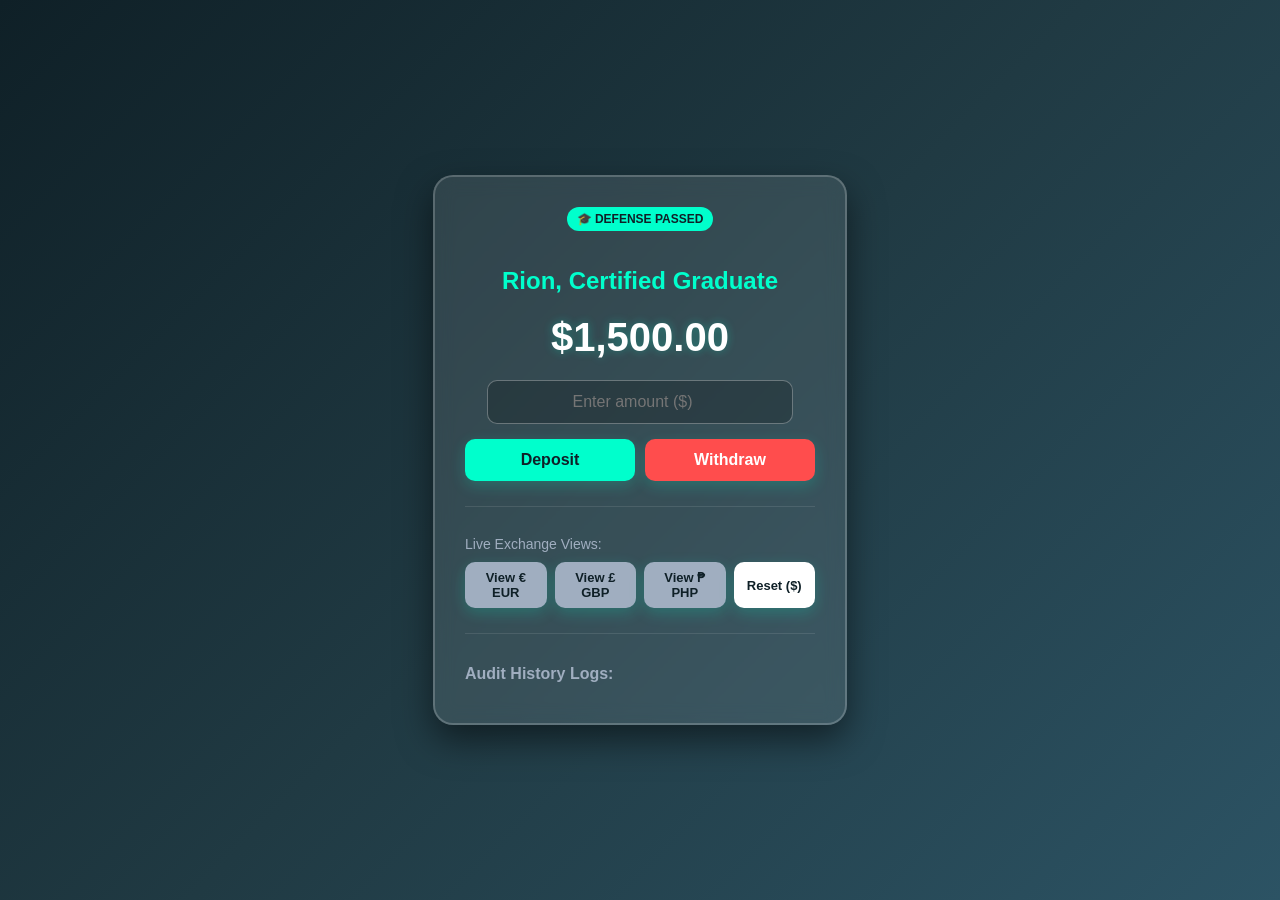
==== index.html @ cce01938 "git add . git commit -m "Industry standard for folder management" git push" ====
<!DOCTYPE html>
<html lang="en">
<head>
    <meta charset="UTF-8">
    <meta name="viewport" content="width=device-width, initial-scale=1.0">
    <title>Rion's Defended Bank Vault</title>
    
    <link rel="stylesheet" href="css/styles.css">
</head>
<body>

   <div class="atm-card">
        <span class="status-badge">🎓 DEFENSE PASSED</span>
        <h1 id="user-display">Account Holder: Loading...</h1>
        
        <div id="balance-display" class="balance-display">$0</div>
        
        <div class="control-panel">
            <input type="number" id="amount-input" placeholder="Enter amount ($)" class="atm-input">
            
            <div class="button-group">
                <button onclick="handleDeposit()" style="background: #00ffcc;">Deposit</button>
                <button onclick="handleWithdraw()" style="background: #ff4d4d; color: white;">Withdraw</button>
            </div>
        </div>

        <div style="margin-top: 25px; border-top: 1px solid rgba(255,255,255,0.1); padding-top: 15px;">
            <p style="font-size: 14px; color: #a0aec0; margin-bottom: 5px; text-align: left;">Live Exchange Views:</p>
            <div class="forex-group">
                <button onclick="convertCurrency('EUR')" class="btn-secondary">View € EUR</button>
                <button onclick="convertCurrency('GBP')" class="btn-secondary">View £ GBP</button>
                <button onclick="convertCurrency('PHP')" class="btn-secondary">View ₱ PHP</button>
                <button onclick="updateWebScreen()" class="btn-secondary" style="background: #ffffff;">Reset ($)</button>
            </div>
        </div>

        <div style="margin-top: 25px; border-top: 1px solid rgba(255,255,255,0.1); padding-top: 15px; text-align: left;">
            <h3 style="font-size: 16px; color: #a0aec0; margin-bottom: 10px;">Audit History Logs:</h3>
            <ul id="ledger-list" style="list-style: none; padding: 0; margin: 0; font-size: 14px; max-height: 150px; overflow-y: auto;">
                </ul>
        </div>
    </div>

    <script src="js/app.js"></script>
</body>
</html>
---- css/styles.css ----
/* This is CSS - We are styling your victory card! */
        body {
            background: linear-gradient(135deg, #0f2027, #203a43, #2c5364);
            color: white;
            font-family: 'Segoe UI', Tahoma, Geneva, Verdana, sans-serif;
            display: flex;
            justify-content: center;
            align-items: center;
            height: 100vh;
            margin: 0;
        }

        .atm-card {
            background: rgba(255, 255, 255, 0.1);
            backdrop-filter: blur(10px);
            border: 2px solid rgba(255, 255, 255, 0.2);
            padding: 30px;
            border-radius: 20px;
            box-shadow: 0 15px 35px rgba(0, 0, 0, 0.5);
            text-align: center;
            width: 350px;
        }

        h1 {
            color: #00ffcc;
            font-size: 24px;
            margin-bottom: 5px;
        }

        .status-badge {
            background-color: #00ffcc;
            color: #0f2027;
            padding: 5px 10px;
            border-radius: 50px;
            font-size: 12px;
            font-weight: bold;
            display: inline-block;
            margin-bottom: 20px;
        }

        .balance-display {
            font-size: 40px;
            font-weight: bold;
            margin: 20px 0;
            color: #ffffff;
            text-shadow: 0 0 10px rgba(0, 255, 204, 0.3);
        }

        button {
            background: #00ffcc;
            border: none;
            padding: 12px 20px;
            font-size: 16px;
            font-weight: bold;
            color: #0f2027;
            border-radius: 10px;
            cursor: pointer;
            transition: all 0.3s ease;
            width: 100%;
            box-shadow: 0 5px 15px rgba(0, 255, 204, 0.2);
        }

        button:hover {
            background: #ffffff;
            box-shadow: 0 5px 20px rgba(255, 255, 255, 0.4);
            transform: translateY(-2px);
        }
        
        /* 🆕 DAY 15: FLEXBOX LAYOUT CONSTRUCTS */

        /* The wrapper container for your inputs and actions */
        .control-panel {
            margin-bottom: 20px;
          display: flex;
           flex-direction: column;
            align-items: center;
        }

        /* Turns button rows into perfectly spaced, wrap-around lines */
        .button-group {
            display: flex;
            gap: 10px;
            width: 100%;
        }

        .forex-group {
            display: flex;
            gap: 8px;
            flex-wrap: wrap; /* Allows buttons to cleanly drop to a new line if the screen is small! */
            margin-top: 10px;
        }

        /* Stylized interactive input slot */
        .atm-input {
            width: 80%;
            padding: 12px;
            border-radius: 10px;
            border: 1px solid rgba(255, 255, 255, 0.3);
            background: rgba(0, 0, 0, 0.2);
            color: white;
            text-align: center;
            font-size: 16px;
            margin-bottom: 15px;
            outline: none;
            transition: border-color 0.3s ease;
        }

        .atm-input:focus {
            border-color: #00ffcc; /* Glows neon when the user clicks inside to type! */
        }

        /* Secondary small layout look for forex buttons */
        .btn-secondary {
            background: #a0aec0;
            color: #0f2027;
            padding: 8px 12px;
            font-size: 13px;
            flex: 1; /* Makes all buttons expand to fill the available space evenly! */
        }
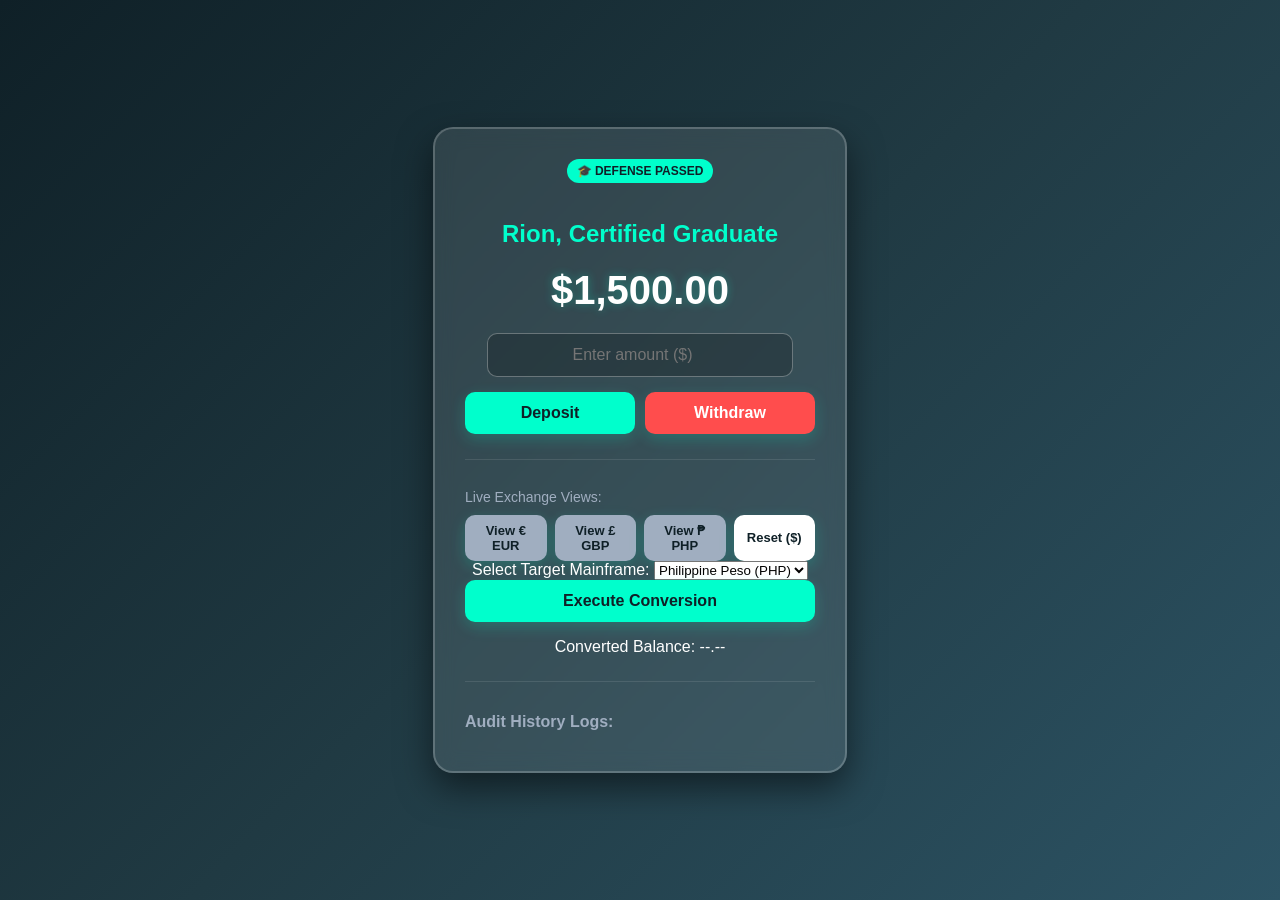
==== commit 17a3a8a3: "git add . git commit -m "Trying something" git push" ====
--- a/index.html
+++ b/index.html
@@ -34,6 +34,22 @@
             </div>
         </div>
 
+        <div class="currency-panel">
+            <label for="currency-select">Select Target Mainframe:</label>
+            <select id="currency-select">
+             <option value="PHP">Philippine Peso (PHP)</option>
+                <option value="EUR">Euro (EUR)</option>
+               <option value="GBP">British Pound (GBP)</option>
+               <option value="JPY">Japanese Yen (JPY)</option>
+            </select>
+
+            <button id="convert-btn">Execute Conversion</button>
+
+            <div class="display-container">
+                <p>Converted Balance: <span id="balance-display">--.--</span></p>
+            </div>
+        </div>
+
         <div style="margin-top: 25px; border-top: 1px solid rgba(255,255,255,0.1); padding-top: 15px; text-align: left;">
             <h3 style="font-size: 16px; color: #a0aec0; margin-bottom: 10px;">Audit History Logs:</h3>
             <ul id="ledger-list" style="list-style: none; padding: 0; margin: 0; font-size: 14px; max-height: 150px; overflow-y: auto;">
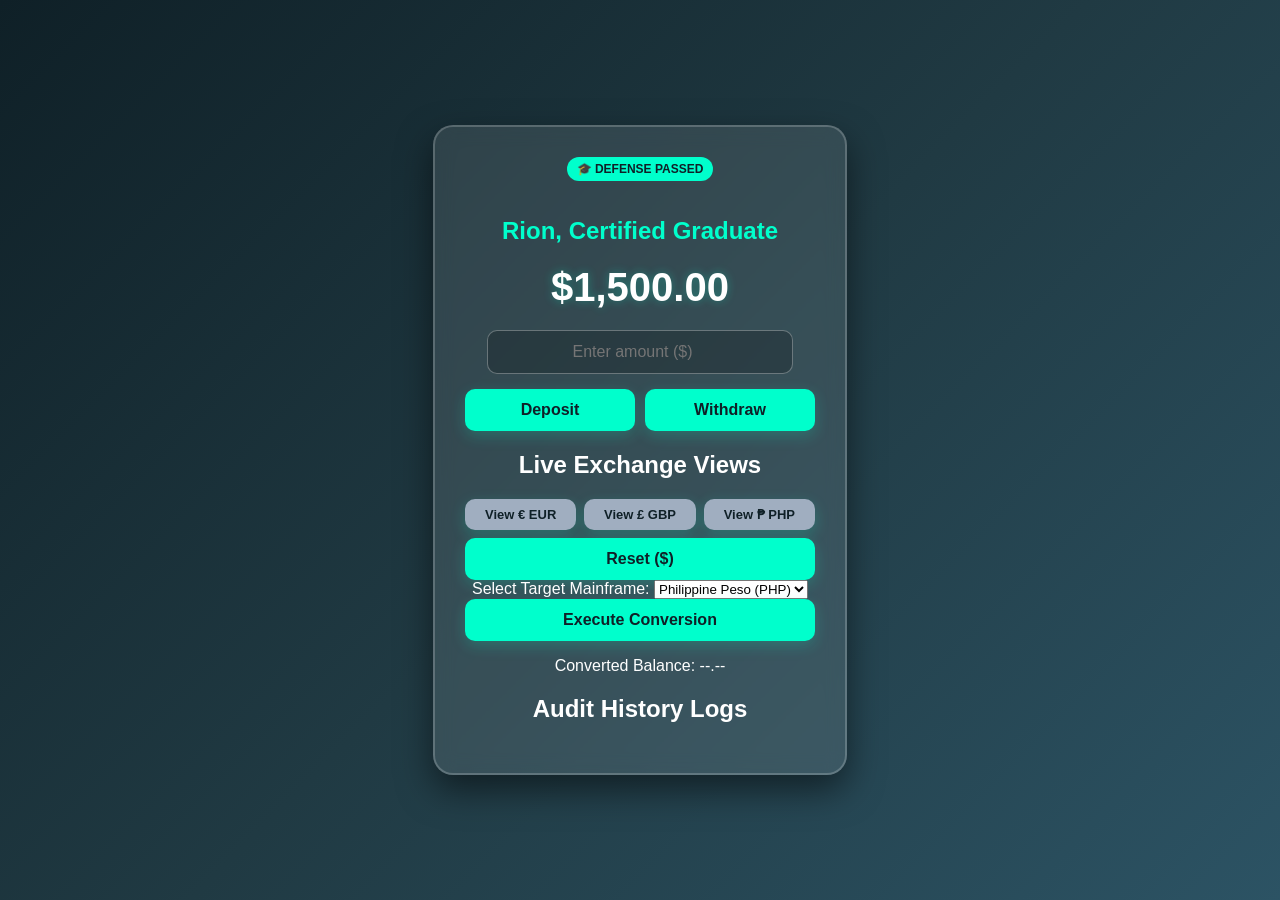
==== commit d388d9e3: "Refactor index.html: improve semantics, accessibility, and maintainability - Use semantic HTML5 elem" ====
--- a/index.html
+++ b/index.html
@@ -4,59 +4,139 @@
     <meta charset="UTF-8">
     <meta name="viewport" content="width=device-width, initial-scale=1.0">
     <title>Rion's Defended Bank Vault</title>
-    
     <link rel="stylesheet" href="css/styles.css">
 </head>
 <body>
+    <main class="atm-card">
+        <!-- Status Header -->
+        <header class="atm-header">
+            <span class="status-badge">🎓 DEFENSE PASSED</span>
+            <h1 id="user-display">Account Holder: Loading...</h1>
+        </header>
 
-   <div class="atm-card">
-        <span class="status-badge">🎓 DEFENSE PASSED</span>
-        <h1 id="user-display">Account Holder: Loading...</h1>
-        
-        <div id="balance-display" class="balance-display">$0</div>
-        
-        <div class="control-panel">
-            <input type="number" id="amount-input" placeholder="Enter amount ($)" class="atm-input">
-            
-            <div class="button-group">
-                <button onclick="handleDeposit()" style="background: #00ffcc;">Deposit</button>
-                <button onclick="handleWithdraw()" style="background: #ff4d4d; color: white;">Withdraw</button>
+        <!-- Balance Display Section -->
+        <section class="balance-section">
+            <div id="balance-display" class="balance-display">$0</div>
+        </section>
+
+        <!-- Transaction Controls Section -->
+        <section class="transactions-section">
+            <form id="transaction-form" class="control-panel">
+                <input 
+                    type="number" 
+                    id="amount-input" 
+                    placeholder="Enter amount ($)" 
+                    class="atm-input"
+                    aria-label="Transaction amount input"
+                    min="0"
+                    step="0.01"
+                >
+                
+                <div class="button-group">
+                    <button 
+                        type="button" 
+                        id="deposit-btn" 
+                        class="btn-deposit"
+                        aria-label="Deposit funds to account"
+                    >
+                        Deposit
+                    </button>
+                    <button 
+                        type="button" 
+                        id="withdraw-btn" 
+                        class="btn-withdraw"
+                        aria-label="Withdraw funds from account"
+                    >
+                        Withdraw
+                    </button>
+                </div>
+            </form>
+        </section>
+
+        <!-- Live Exchange Views Section -->
+        <section class="exchange-views-section">
+            <h2 class="section-title">Live Exchange Views</h2>
+            <div class="forex-group">
+                <button 
+                    type="button" 
+                    class="btn-secondary" 
+                    data-currency="EUR"
+                    aria-label="View balance in Euro"
+                >
+                    View € EUR
+                </button>
+                <button 
+                    type="button" 
+                    class="btn-secondary" 
+                    data-currency="GBP"
+                    aria-label="View balance in British Pound"
+                >
+                    View £ GBP
+                </button>
+                <button 
+                    type="button" 
+                    class="btn-secondary" 
+                    data-currency="PHP"
+                    aria-label="View balance in Philippine Peso"
+                >
+                    View ₱ PHP
+                </button>
+                <button 
+                    type="button" 
+                    class="btn-reset"
+                    aria-label="Reset to USD"
+                >
+                    Reset ($)
+                </button>
             </div>
-        </div>
+        </section>
 
-        <div style="margin-top: 25px; border-top: 1px solid rgba(255,255,255,0.1); padding-top: 15px;">
-            <p style="font-size: 14px; color: #a0aec0; margin-bottom: 5px; text-align: left;">Live Exchange Views:</p>
-            <div class="forex-group">
-                <button onclick="convertCurrency('EUR')" class="btn-secondary">View € EUR</button>
-                <button onclick="convertCurrency('GBP')" class="btn-secondary">View £ GBP</button>
-                <button onclick="convertCurrency('PHP')" class="btn-secondary">View ₱ PHP</button>
-                <button onclick="updateWebScreen()" class="btn-secondary" style="background: #ffffff;">Reset ($)</button>
-            </div>
-        </div>
+        <!-- Currency Conversion Section -->
+        <section class="currency-section">
+            <form id="currency-form" class="currency-panel">
+                <label for="currency-select">Select Target Mainframe:</label>
+                <select 
+                    id="currency-select"
+                    aria-label="Select currency for conversion"
+                >
+                    <option value="PHP">Philippine Peso (PHP)</option>
+                    <option value="EUR">Euro (EUR)</option>
+                    <option value="GBP">British Pound (GBP)</option>
+                    <option value="JPY">Japanese Yen (JPY)</option>
+                </select>
 
-        <div class="currency-panel">
-            <label for="currency-select">Select Target Mainframe:</label>
-            <select id="currency-select">
-             <option value="PHP">Philippine Peso (PHP)</option>
-                <option value="EUR">Euro (EUR)</option>
-               <option value="GBP">British Pound (GBP)</option>
-               <option value="JPY">Japanese Yen (JPY)</option>
-            </select>
+                <button 
+                    type="button" 
+                    id="convert-btn"
+                    aria-label="Execute currency conversion"
+                >
+                    Execute Conversion
+                </button>
 
-            <button id="convert-btn">Execute Conversion</button>
+                <div class="display-container">
+                    <p>Converted Balance: <span id="converted-balance-display">--.--</span></p>
+                </div>
+            </form>
+        </section>
 
-            <div class="display-container">
-                <p>Converted Balance: <span id="balance-display">--.--</span></p>
-            </div>
-        </div>
+        <!-- Audit History Section -->
+        <section class="audit-section">
+            <h2 class="section-title">Audit History Logs</h2>
+            <ul 
+                id="ledger-list" 
+                class="ledger-list"
+                aria-label="Transaction history"
+            >
+            </ul>
+        </section>
+    </main>
 
-        <div style="margin-top: 25px; border-top: 1px solid rgba(255,255,255,0.1); padding-top: 15px; text-align: left;">
-            <h3 style="font-size: 16px; color: #a0aec0; margin-bottom: 10px;">Audit History Logs:</h3>
-            <ul id="ledger-list" style="list-style: none; padding: 0; margin: 0; font-size: 14px; max-height: 150px; overflow-y: auto;">
-                </ul>
-        </div>
-    </div>
+    <noscript>
+        <p style="padding: 20px; color: red;">
+            This application requires JavaScript to be enabled. Please enable JavaScript in your browser settings.
+        </p>
+    </noscript>
 
-    <script src="js/app.js"></script>
+    <script src="js/app.js" defer></script>
 </body>
 </html>
